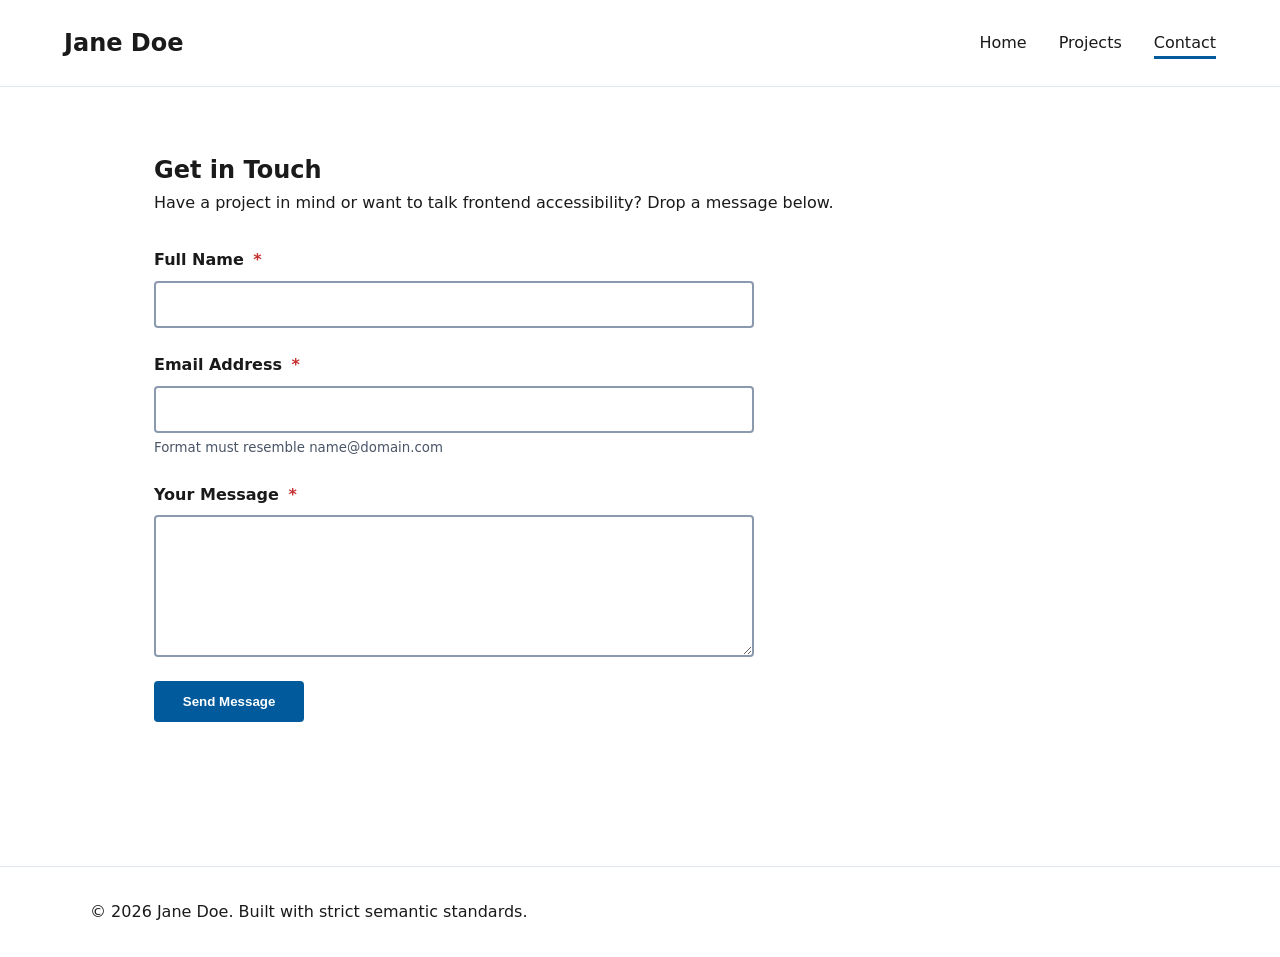
==== contacts.html @ 6758fe1e "Add files via upload" ====
<!DOCTYPE html>
<html lang="en" dir="ltr">
<head>
  <meta charset="UTF-8">
  <meta name="viewport" content="width=device-width, initial-scale=1.0">
  <title>Contact | Jane Doe Engineering Portfolio</title>
  <meta name="description" content="Get in touch with Jane Doe for front-end architecture consulting, speaking engagements, or engineering roles.">
  <link rel="stylesheet" href="css/style.css">
</head>
<body>

  <a href="#main-content" class="skip-link">Skip to main content</a>

  <header class="site-header">
    <div class="logo">
      <a href="index.html" aria-label="Jane Doe Portfolio Home">Jane Doe</a>
    </div>
    <nav aria-label="Main Site Navigation">
      <ul class="nav-links">
        <li><a href="index.html">Home</a></li>
        <li><a href="project.html">Projects</a></li>
        <li><a href="contact.html" aria-current="page">Contact</a></li>
      </ul>
    </nav>
  </header>

  <main id="main-content" tabindex="-1">
    <section aria-labelledby="contact-heading" class="contact-section">
      <h1 id="contact-heading">Get in Touch</h1>
      <p>Have a project in mind or want to talk frontend accessibility? Drop a message below.</p>

      <form action="#" method="POST" class="accessible-form" novalidate>
        
        <div class="form-group">
          <label for="user-name">Full Name <span class="required" aria-hidden="true">*</span></label>
          <input 
            type="text" 
            id="user-name" 
            name="name" 
            required 
            autocomplete="name"
            aria-required="true">
        </div>

        <div class="form-group">
          <label for="user-email">Email Address <span class="required" aria-hidden="true">*</span></label>
          <input 
            type="email" 
            id="user-email" 
            name="email" 
            required 
            autocomplete="email"
            aria-required="true"
            aria-describedby="email-hint">
          <small id="email-hint" class="form-hint">Format must resemble name@domain.com</small>
        </div>

        <div class="form-group">
          <label for="user-message">Your Message <span class="required" aria-hidden="true">*</span></label>
          <textarea 
            id="user-message" 
            name="message" 
            rows="6" 
            required 
            aria-required="true"></textarea>
        </div>

        <button type="submit" class="submit-btn">Send Message</button>
      </form>
    </section>
  </main>

  <footer class="site-footer">
    <div class="footer-content">
      <p>&copy; 2026 Jane Doe. Built with strict semantic standards.</p>
    </div>
  </footer>

</body>
</html>
---- css/style.css ----
/* Custom CSS Variables defining high contrast accessibility colors */
:root {
  --color-bg: #ffffff;
  --color-text: #1a1a1a;
  --color-primary: #005a9c; /* WCAG AA compliant contrast ratio against white */
  --color-primary-hover: #004475;
  --color-accent: #2d3748;
  --color-focus: #ffbf47;
  --font-stack: system-ui, -apple-system, BlinkMacSystemFont, "Segoe UI", Roboto, sans-serif;
}

/* Global Formats and Resets */
*, *::before, *::after {
  box-sizing: border-box;
  margin: 0;
  padding: 0;
}

body {
  background-color: var(--color-bg);
  color: var(--color-text);
  font-family: var(--font-stack);
  line-height: 1.6;
  padding: 0;
}

/* The Skip Link Component: Visually hidden until keyboard focus shifts to it */
.skip-link {
  position: absolute;
  top: -100px;
  left: 0;
  background: var(--color-primary);
  color: #fff;
  padding: 1rem;
  z-index: 100;
  text-decoration: none;
  font-weight: bold;
}

.skip-link:focus {
  top: 0;
  outline: 3px solid var(--color-focus);
}

/* Global Keyboard Focus Indicators */
*:focus-visible {
  outline: 4px solid var(--color-focus) !important;
  outline-offset: 2px !important;
}

/* Layout Landmarks Styling */
.site-header {
  display: flex;
  justify-content: space-between;
  align-items: center;
  padding: 1.5rem 5%;
  border-bottom: 1px solid #e2e8f0;
}

.logo a {
  font-size: 1.5rem;
  font-weight: bold;
  text-decoration: none;
  color: var(--color-text);
}

.nav-links {
  display: flex;
  list-style: none;
  gap: 2rem;
}

.nav-links a {
  text-decoration: none;
  color: var(--color-text);
  font-weight: 500;
}

.nav-links a[aria-current="page"] {
  border-bottom: 3px solid var(--color-primary);
  padding-bottom: 0.25rem;
}

/* Content Container Blocks */
main {
  max-width: 1100px;
  margin: 0 auto;
  padding: 4rem 5%;
}

main:focus {
  outline: none; /* Safely removed since target anchor layout doesn't need physical outlines */
}

/* Hero UI Elements */
.hero h1 {
  font-size: 2.75rem;
  line-height: 1.2;
  margin-bottom: 1.5rem;
}

.hero p {
  font-size: 1.25rem;
  margin-bottom: 2rem;
  color: #4a5568;
  max-width: 700px;
}

.cta-button, .submit-btn {
  display: inline-block;
  background-color: var(--color-primary);
  color: #ffffff;
  padding: 0.8rem 1.8rem;
  text-decoration: none;
  border-radius: 4px;
  font-weight: bold;
  border: none;
  cursor: pointer;
}

.cta-button:hover, .submit-btn:hover {
  background-color: var(--color-primary-hover);
}

/* Projects Component Layout */
.project-grid {
  display: grid;
  grid-template-columns: repeat(auto-fit, minmax(300px, 1fr));
  gap: 2rem;
  margin-top: 3rem;
}

.project-card {
  border: 1px solid #cbd5e1;
  border-radius: 6px;
  padding: 2rem;
  display: flex;
  flex-direction: column;
  justify-content: space-between;
}

.project-header h3 {
  font-size: 1.4rem;
  margin-bottom: 0.5rem;
}

.project-meta {
  font-size: 0.875rem;
  color: #64748b;
  text-transform: uppercase;
  letter-spacing: 0.05em;
  margin-bottom: 1rem;
}

.project-footer {
  margin-top: 1.5rem;
  display: flex;
  gap: 1.5rem;
}

.project-footer a {
  color: var(--color-primary);
  font-weight: 600;
  text-decoration: none;
}

.project-footer a:hover {
  text-decoration: underline;
}

/* Accessible Contact Form Structure */
.accessible-form {
  max-width: 600px;
  margin-top: 2rem;
}

.form-group {
  margin-bottom: 1.5rem;
  display: flex;
  flex-direction: column;
}

.form-group label {
  font-weight: 600;
  margin-bottom: 0.5rem;
}

.form-group input, .form-group textarea {
  padding: 0.75rem;
  border: 2px solid #8a99ad;
  border-radius: 4px;
  font-size: 1rem;
  font-family: inherit;
}

.form-hint {
  margin-top: 0.25rem;
  color: #4a5568;
}

.required {
  color: #c53030;
  margin-left: 0.25rem;
}

/* Footer Landmark Components */
.site-footer {
  border-top: 1px solid #e2e8f0;
  padding: 2rem 5%;
  margin-top: 5rem;
}

.footer-content {
  display: flex;
  justify-content: space-between;
  align-items: center;
  max-width: 1100px;
  margin: 0 auto;
  flex-wrap: wrap;
  gap: 1rem;
}

.social-links {
  display: flex;
  gap: 1.5rem;
  list-style: none;
}

.social-links a {
  color: var(--color-primary);
  text-decoration: none;
}

/* Responsive Media Viewports */
@media (max-width: 768px) {
  .site-header, .footer-content {
    flex-direction: column;
    text-align: center;
    gap: 1.5rem;
  }
  .hero h1 {
    font-size: 2rem;
  }
}
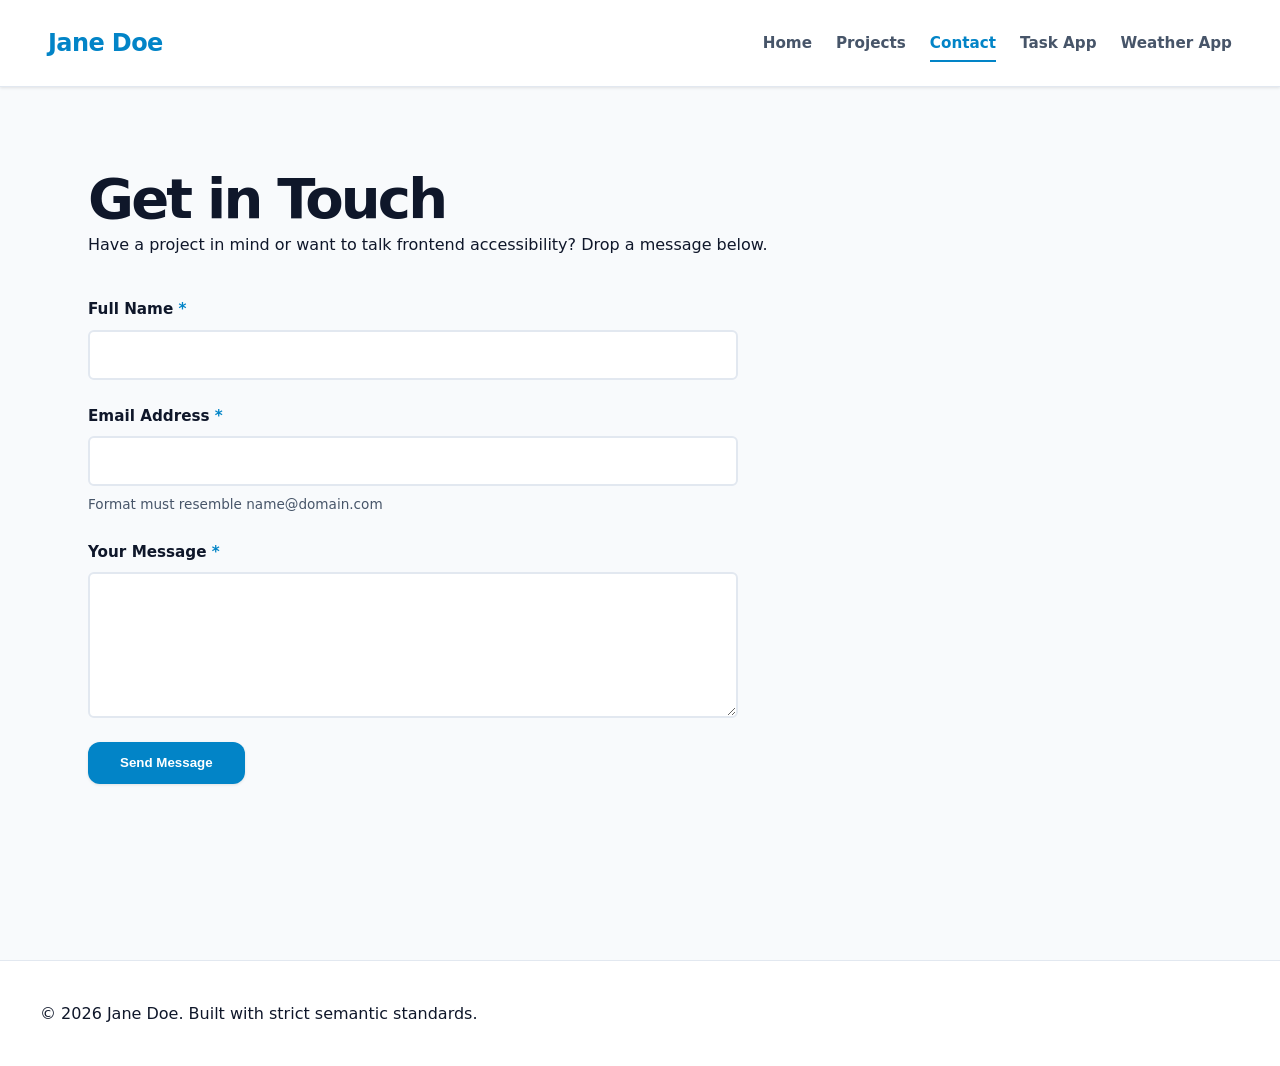
==== commit f4d3a91f: "Update contacts.html" ====
--- a/contacts.html
+++ b/contacts.html
@@ -20,6 +20,8 @@
         <li><a href="index.html">Home</a></li>
         <li><a href="project.html">Projects</a></li>
         <li><a href="contact.html" aria-current="page">Contact</a></li>
+        <li><a href="todo.html">Task App</a></li>
+        <li><a href="weather.html">Weather App</a></li>
       </ul>
     </nav>
   </header>
@@ -77,4 +79,4 @@
   </footer>
 
 </body>
-</html>+</html>
--- a/css/style.css
+++ b/css/style.css
@@ -1,15 +1,43 @@
-/* Custom CSS Variables defining high contrast accessibility colors */
 :root {
-  --color-bg: #ffffff;
-  --color-text: #1a1a1a;
-  --color-primary: #005a9c; /* WCAG AA compliant contrast ratio against white */
-  --color-primary-hover: #004475;
-  --color-accent: #2d3748;
-  --color-focus: #ffbf47;
-  --font-stack: system-ui, -apple-system, BlinkMacSystemFont, "Segoe UI", Roboto, sans-serif;
-}
-
-/* Global Formats and Resets */
+  --bg-primary: #f8fafc;
+  --bg-surface: #ffffff;
+  --border-color: #e2e8f0;
+  
+  --text-main: #0f172a;
+  --text-muted: #475569;
+  
+  --accent-primary: #0284c7;
+  --accent-hover: #0369a1;
+  --accent-subtle: #e0f2fe;
+  
+  --focus-ring: #f59e0b;
+  --shadow-sm: 0 1px 3px rgba(0, 0, 0, 0.1);
+  --shadow-md: 0 4px 6px -1px rgba(0, 0, 0, 0.1), 0 2px 4px -1px rgba(0, 0, 0, 0.06);
+  
+  --font-sans: 'Inter', system-ui, -apple-system, sans-serif;
+  --radius-md: 12px;
+  --radius-sm: 6px;
+  --transition-smooth: all 0.3s cubic-bezier(0.4, 0, 0.2, 1);
+}
+
+@media (prefers-color-scheme: dark) {
+  :root {
+    --bg-primary: #0f172a;
+    --bg-surface: #1e293b;
+    --border-color: #334155;
+    
+    --text-main: #f8fafc;
+    --text-muted: #94a3b8;
+    
+    --accent-primary: #38bdf8;
+    --accent-hover: #7dd3fc;
+    --accent-subtle: #0c4a6e;
+    
+    --shadow-sm: 0 1px 3px rgba(0, 0, 0, 0.5);
+    --shadow-md: 0 4px 6px -1px rgba(0, 0, 0, 0.4);
+  }
+}
+
 *, *::before, *::after {
   box-sizing: border-box;
   margin: 0;
@@ -17,228 +45,283 @@
 }
 
 body {
-  background-color: var(--color-bg);
-  color: var(--color-text);
-  font-family: var(--font-stack);
+  background-color: var(--bg-primary);
+  color: var(--text-main);
+  font-family: var(--font-sans);
   line-height: 1.6;
-  padding: 0;
-}
-
-/* The Skip Link Component: Visually hidden until keyboard focus shifts to it */
+  -webkit-font-smoothing: antialiased;
+  transition: background-color 0.3s ease, color 0.3s ease;
+}
+
+*:focus-visible {
+  outline: 4px solid var(--focus-ring) !important;
+  outline-offset: 3px !important;
+}
+
 .skip-link {
   position: absolute;
   top: -100px;
-  left: 0;
-  background: var(--color-primary);
-  color: #fff;
-  padding: 1rem;
-  z-index: 100;
-  text-decoration: none;
-  font-weight: bold;
+  left: 1rem;
+  background: var(--accent-primary);
+  color: #000000; 
+  padding: 0.75rem 1.5rem;
+  font-weight: 700;
+  border-radius: 0 0 var(--radius-sm) var(--radius-sm);
+  text-decoration: none;
+  z-index: 999;
+  transition: top 0.2s ease;
 }
 
 .skip-link:focus {
   top: 0;
-  outline: 3px solid var(--color-focus);
-}
-
-/* Global Keyboard Focus Indicators */
-*:focus-visible {
-  outline: 4px solid var(--color-focus) !important;
-  outline-offset: 2px !important;
-}
-
-/* Layout Landmarks Styling */
+}
+
 .site-header {
   display: flex;
-  justify-content: space-between;
+  flex-direction: column;
   align-items: center;
-  padding: 1.5rem 5%;
-  border-bottom: 1px solid #e2e8f0;
+  gap: 1rem;
+  padding: 1.5rem;
+  background-color: var(--bg-surface);
+  border-bottom: 1px solid var(--border-color);
+  box-shadow: var(--shadow-sm);
 }
 
 .logo a {
   font-size: 1.5rem;
-  font-weight: bold;
-  text-decoration: none;
-  color: var(--color-text);
+  font-weight: 800;
+  color: var(--accent-primary);
+  text-decoration: none;
+  letter-spacing: -0.025em;
 }
 
 .nav-links {
   display: flex;
+  gap: 1.5rem;
   list-style: none;
-  gap: 2rem;
 }
 
 .nav-links a {
-  text-decoration: none;
-  color: var(--color-text);
-  font-weight: 500;
+  color: var(--text-muted);
+  text-decoration: none;
+  font-weight: 600;
+  font-size: 0.95rem;
+  transition: var(--transition-smooth);
+  padding: 0.5rem 0;
+}
+
+.nav-links a:hover {
+  color: var(--accent-primary);
 }
 
 .nav-links a[aria-current="page"] {
-  border-bottom: 3px solid var(--color-primary);
-  padding-bottom: 0.25rem;
-}
-
-/* Content Container Blocks */
+  color: var(--accent-primary);
+  border-bottom: 2px solid var(--accent-primary);
+}
+
 main {
-  max-width: 1100px;
+  max-width: 1200px;
   margin: 0 auto;
-  padding: 4rem 5%;
-}
-
-main:focus {
-  outline: none; /* Safely removed since target anchor layout doesn't need physical outlines */
-}
-
-/* Hero UI Elements */
-.hero h1 {
-  font-size: 2.75rem;
-  line-height: 1.2;
-  margin-bottom: 1.5rem;
+  padding: 2.5rem 1.25rem;
+}
+
+h1 { font-size: 2.25rem; font-weight: 800; letter-spacing: -0.05em; line-height: 1.15; }
+h2 { font-size: 1.75rem; font-weight: 700; letter-spacing: -0.03em; }
+h3 { font-size: 1.35rem; font-weight: 700; }
+
+.hero {
+  display: flex;
+  flex-direction: column;
+  justify-content: center;
+  min-height: 50vh;
+  margin-bottom: 3.5rem;
 }
 
 .hero p {
-  font-size: 1.25rem;
-  margin-bottom: 2rem;
-  color: #4a5568;
-  max-width: 700px;
+  color: var(--text-muted);
+  font-size: 1.15rem;
+  margin: 1.5rem 0 2rem 0;
+  max-width: 600px;
 }
 
 .cta-button, .submit-btn {
-  display: inline-block;
-  background-color: var(--color-primary);
-  color: #ffffff;
-  padding: 0.8rem 1.8rem;
-  text-decoration: none;
-  border-radius: 4px;
-  font-weight: bold;
+  display: inline-flex;
+  align-items: center;
+  justify-content: center;
+  background-color: var(--accent-primary);
+  color: #ffffff !important;
+  padding: 0.85rem 2rem;
+  font-weight: 700;
+  text-decoration: none;
+  border-radius: var(--radius-md);
   border: none;
   cursor: pointer;
+  box-shadow: var(--shadow-sm);
+  transition: var(--transition-smooth);
+  width: max-content;
 }
 
 .cta-button:hover, .submit-btn:hover {
-  background-color: var(--color-primary-hover);
-}
-
-/* Projects Component Layout */
+  background-color: var(--accent-hover);
+  transform: translateY(-2px);
+  box-shadow: var(--shadow-md);
+}
+
 .project-grid {
   display: grid;
-  grid-template-columns: repeat(auto-fit, minmax(300px, 1fr));
-  gap: 2rem;
-  margin-top: 3rem;
+  grid-template-columns: 1fr; 
+  gap: 1.75rem;
+  margin-top: 2rem;
 }
 
 .project-card {
-  border: 1px solid #cbd5e1;
-  border-radius: 6px;
+  background-color: var(--bg-surface);
+  border: 1px solid var(--border-color);
+  border-radius: var(--radius-md);
   padding: 2rem;
+  box-shadow: var(--shadow-sm);
+  display: flex;
+  flex-direction: column; 
+  justify-content: space-between;
+  transition: var(--transition-smooth);
+}
+
+.project-card:hover {
+  transform: translateY(-4px);
+  box-shadow: var(--shadow-md);
+  border-color: var(--accent-primary);
+}
+
+.project-meta {
+  font-size: 0.85rem;
+  font-weight: 700;
+  color: var(--accent-primary);
+  text-transform: uppercase;
+  margin: 0.5rem 0 1rem 0;
+}
+
+.project-body p {
+  color: var(--text-muted);
+  margin-bottom: 1.5rem;
+}
+
+.project-footer {
+  display: flex;
+  gap: 1.5rem;
+}
+
+.project-footer a {
+  text-decoration: none;
+  font-weight: 700;
+  color: var(--text-main);
+  transition: var(--transition-smooth);
+}
+
+.project-footer a:hover {
+  color: var(--accent-primary);
+}
+
+.accessible-form {
+  display: grid;
+  gap: 1.5rem;
+  max-width: 650px;
+  margin-top: 2.5rem;
+}
+
+.form-group {
   display: flex;
   flex-direction: column;
-  justify-content: space-between;
-}
-
-.project-header h3 {
-  font-size: 1.4rem;
-  margin-bottom: 0.5rem;
-}
-
-.project-meta {
-  font-size: 0.875rem;
-  color: #64748b;
-  text-transform: uppercase;
-  letter-spacing: 0.05em;
-  margin-bottom: 1rem;
-}
-
-.project-footer {
-  margin-top: 1.5rem;
-  display: flex;
-  gap: 1.5rem;
-}
-
-.project-footer a {
-  color: var(--color-primary);
-  font-weight: 600;
-  text-decoration: none;
-}
-
-.project-footer a:hover {
-  text-decoration: underline;
-}
-
-/* Accessible Contact Form Structure */
-.accessible-form {
-  max-width: 600px;
-  margin-top: 2rem;
-}
-
-.form-group {
-  margin-bottom: 1.5rem;
-  display: flex;
-  flex-direction: column;
+  gap: 0.5rem;
 }
 
 .form-group label {
   font-weight: 600;
-  margin-bottom: 0.5rem;
-}
-
-.form-group input, .form-group textarea {
-  padding: 0.75rem;
-  border: 2px solid #8a99ad;
-  border-radius: 4px;
+  font-size: 0.95rem;
+}
+
+.form-group input, 
+.form-group select, 
+.form-group textarea {
+  background-color: var(--bg-surface);
+  color: var(--text-main);
+  border: 2px solid var(--border-color);
+  border-radius: var(--radius-sm);
+  padding: 0.85rem;
+  font-family: inherit;
   font-size: 1rem;
-  font-family: inherit;
+  transition: var(--transition-smooth);
+}
+
+.form-group input:focus, 
+.form-group select:focus, 
+.form-group textarea:focus {
+  border-color: var(--accent-primary);
 }
 
 .form-hint {
-  margin-top: 0.25rem;
-  color: #4a5568;
+  color: var(--text-muted);
+  font-size: 0.85rem;
 }
 
 .required {
-  color: #c53030;
-  margin-left: 0.25rem;
-}
-
-/* Footer Landmark Components */
+  color: var(--accent-primary);
+}
+
 .site-footer {
-  border-top: 1px solid #e2e8f0;
-  padding: 2rem 5%;
-  margin-top: 5rem;
+  background-color: var(--bg-surface);
+  border-top: 1px solid var(--border-color);
+  padding: 2.5rem 1.25rem;
+  margin-top: 6rem;
 }
 
 .footer-content {
   display: flex;
-  justify-content: space-between;
+  flex-direction: column;
   align-items: center;
-  max-width: 1100px;
+  gap: 1.5rem;
+  max-width: 1200px;
   margin: 0 auto;
-  flex-wrap: wrap;
-  gap: 1rem;
 }
 
 .social-links {
   display: flex;
-  gap: 1.5rem;
+  gap: 2rem;
   list-style: none;
 }
 
 .social-links a {
-  color: var(--color-primary);
-  text-decoration: none;
-}
-
-/* Responsive Media Viewports */
-@media (max-width: 768px) {
-  .site-header, .footer-content {
-    flex-direction: column;
-    text-align: center;
-    gap: 1.5rem;
-  }
-  .hero h1 {
-    font-size: 2rem;
-  }
-}+  color: var(--text-muted);
+  text-decoration: none;
+  font-weight: 600;
+  transition: var(--transition-smooth);
+}
+
+.social-links a:hover {
+  color: var(--accent-primary);
+}
+
+@media (min-width: 768px) {
+  .site-header {
+    flex-direction: row;
+    justify-content: space-between;
+    padding: 1.5rem 3rem;
+  }
+
+  main {
+    padding: 5rem 3rem;
+  }
+
+  h1 {
+    font-size: 3.5rem;
+  }
+
+  .project-grid {
+    grid-template-columns: repeat(2, 1fr);
+    gap: 2.5rem;
+  }
+
+  .footer-content {
+    flex-direction: row;
+    justify-content: space-between;
+  }
+}
